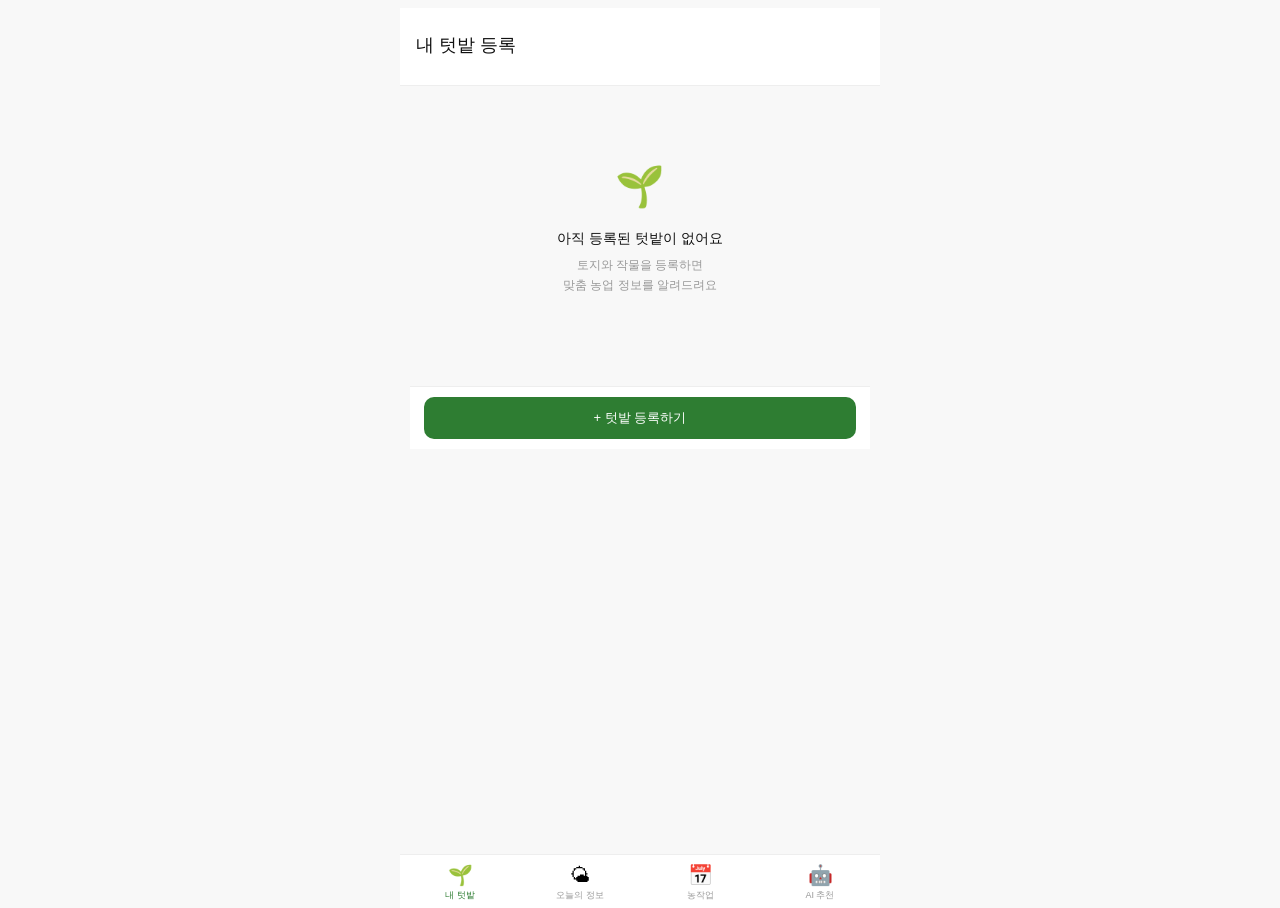
==== index.html @ 7e4430ed "하단탭바 수정" ====
<!DOCTYPE html>
<html lang="ko">
<head>
  <meta charset="UTF-8">
  <meta name="viewport" content="width=device-width, initial-scale=1.0, maximum-scale=1.0, user-scalable=no">
  <meta name="mobile-web-app-capable" content="yes">
  <meta name="apple-mobile-web-app-capable" content="yes">
  <meta name="apple-mobile-web-app-status-bar-style" content="default">
  <meta name="apple-mobile-web-app-title" content="텃밭생활">
  <title>슬기로운 텃밭 생활</title>
  <link rel="manifest" href="manifest.json">
  <link rel="stylesheet" href="css/style.css">
</head>
<body>
<div id="app">

  <!-- ── 헤더 ── -->
  <header class="app-header" id="app-header">
    <h1 id="header-title">내 텃밭 등록</h1>
    <span class="header-sub" id="header-sub"></span>
  </header>

  <!-- ── 화면 래퍼 ── -->
  <div class="screens-wrapper">
    <!-- ── 화면 1: 내 텃밭 ── -->
    <div class="screen active" id="screen-my-farm"></div>

    <!-- ── 화면 2: 오늘의 정보 ── -->
    <div class="screen" id="screen-today"></div>

    <!-- ── 화면 3: 농작업 ── -->
    <div class="screen" id="screen-work"></div>

    <!-- ── 화면 4: AI 추천 ── -->
    <div class="screen" id="screen-ai"></div>
  </div>

  <!-- ── 하단 탭바 ── -->
  <nav class="tabbar">
    <button class="tab-btn active" onclick="switchTab('my-farm')">
      <span class="tab-icon">🌱</span>
      <span class="tab-label">내 텃밭</span>
    </button>
    <button class="tab-btn" onclick="switchTab('today')">
      <span class="tab-icon">🌤</span>
      <span class="tab-label">오늘의 정보</span>
    </button>
    <button class="tab-btn" onclick="switchTab('work')">
      <span class="tab-icon">📅</span>
      <span class="tab-label">농작업</span>
    </button>
    <button class="tab-btn" onclick="switchTab('ai')">
      <span class="tab-icon">🤖</span>
      <span class="tab-label">AI 추천</span>
    </button>
  </nav>

</div>

<script src="js/data.js"></script>
<script src="js/screens.js"></script>
<script src="js/app.js"></script>
</body>
</html>
---- css/style.css ----
html, body { height: 100%; overflow: hidden; -webkit-overflow-scrolling: touch; }
body {
  font-family: -apple-system, BlinkMacSystemFont, 'Noto Sans KR', sans-serif;
  background: #f8f8f8;
  color: #111;
  font-size: 14px;
  line-height: 1.5;
}
#app {
  display: flex;
  flex-direction: column;
  height: 100vh;
  height: 100dvh;
  max-width: 480px;
  margin: 0 auto;
  background: white;
  position: relative;
}
.app-header {
  display: flex;
  align-items: baseline;
  justify-content: space-between;
  padding: 12px 16px 14px;
  border-bottom: 0.5px solid #eee;
  flex-shrink: 0;
}
.app-header h1 { font-size: 18px; font-weight: 500; color: #111; }
.app-header .header-sub { font-size: 11px; color: #999; }
.screens-wrapper { flex: 1; min-height: 0; position: relative; overflow: hidden; }
.screen { display: none; position: absolute; inset: 0; overflow-y: auto; -webkit-overflow-scrolling: touch; padding: 10px; padding-bottom: 24px; background: #f8f8f8; }
.screen.active { display: block; }
.tabbar { display: flex; background: white; border-top: 0.5px solid #eee; flex-shrink: 0; }
.tab-btn { flex: 1; text-align: center; padding: 8px 4px 6px; cursor: pointer; background: none; border: none; }
.tab-icon { font-size: 20px; display: block; }
.tab-label { font-size: 9px; color: #999; margin-top: 2px; display: block; }
.tab-btn.active .tab-label { color: #2E7D32; font-weight: 500; }
.card { background: white; border: 0.5px solid #eee; border-radius: 12px; padding: 12px; margin-bottom: 10px; }
.card-title { display: flex; align-items: center; justify-content: space-between; margin-bottom: 10px; }
.ct { font-size: 12px; font-weight: 500; color: #111; }
.ct-more { font-size: 10px; color: #2E7D32; cursor: pointer; }
.section-row { display: flex; align-items: center; gap: 7px; margin-bottom: 10px; }
.section-num { width: 20px; height: 20px; border-radius: 50%; background: #2E7D32; color: white; font-size: 10px; font-weight: 500; display: flex; align-items: center; justify-content: center; flex-shrink: 0; }
.section-title { font-size: 13px; font-weight: 500; color: #111; }
.section-pill { flex: 1; background: #EAF3DE; border-radius: 6px; padding: 3px 8px; font-size: 10px; color: #27500A; font-weight: 500; text-align: right; white-space: nowrap; overflow: hidden; text-overflow: ellipsis; }
.btn-primary { width: 100%; background: #2E7D32; color: white; border: none; border-radius: 10px; padding: 12px; font-size: 13px; font-weight: 500; cursor: pointer; margin-bottom: 10px; }
.btn-outline { background: white; color: #2E7D32; border: 0.5px dashed #2E7D32; border-radius: 8px; padding: 6px 14px; font-size: 11px; font-weight: 500; cursor: pointer; }
.divider { border: none; border-top: 1.5px dashed #eee; margin: 4px 0 12px; }
.badge { font-size: 9px; padding: 2px 6px; border-radius: 4px; font-weight: 500; }
.badge-rice   { background: #C8E6C9; color: #1B5E20; }
.badge-veg    { background: #FFCCBC; color: #BF360C; }
.badge-tree   { background: #B2DFDB; color: #00695C; }
.badge-flower { background: #F8BBD9; color: #880E4F; }
.badge-herb   { background: #E8EAF6; color: #283593; }
.badge-논 { background: #E3F2FD; color: #0C447C; }
.badge-밭 { background: #FFF8E1; color: #633806; }
input[type="text"], input[type="number"] { border: 0.5px solid #ddd; border-radius: 8px; padding: 8px 10px; font-size: 12px; width: 100%; background: white; outline: none; }
input:focus { border-color: #2E7D32; }
input::placeholder { color: #ccc; }
.link-row { display: flex; align-items: center; gap: 8px; padding: 8px 0; border-bottom: 0.5px solid #eee; cursor: pointer; }
.link-row:last-child { border-bottom: none; }
.link-icon { width: 30px; height: 30px; border-radius: 8px; display: flex; align-items: center; justify-content: center; font-size: 16px; flex-shrink: 0; }
.li-green { background: #EAF3DE; }
.li-blue  { background: #E6F1FB; }
.li-amber { background: #FAEEDA; }
.li-purple{ background: #EEEDFE; }
.li-teal  { background: #E1F5EE; }
.li-pink  { background: #FBEAF0; }
.link-info { flex: 1; }
.link-name { font-size: 12px; color: #111; }
.link-desc { font-size: 10px; color: #999; margin-top: 1px; }
.link-arrow { font-size: 12px; color: #ccc; }
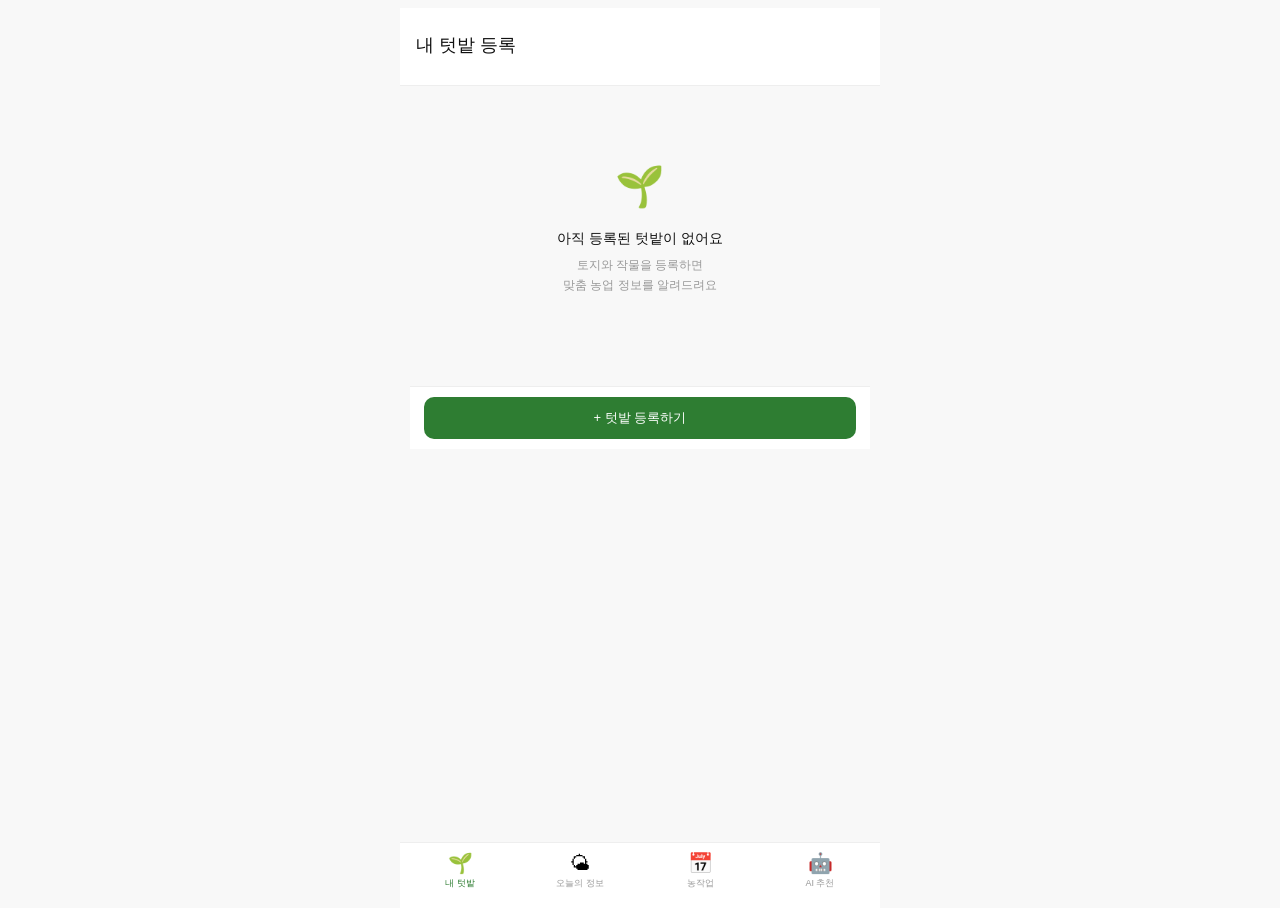
==== commit 07c6506e: "카카오맵 연동" ====
--- a/index.html
+++ b/index.html
@@ -2,7 +2,7 @@
 <html lang="ko">
 <head>
   <meta charset="UTF-8">
-  <meta name="viewport" content="width=device-width, initial-scale=1.0, maximum-scale=1.0, user-scalable=no">
+  <meta name="viewport" content="width=device-width, initial-scale=1.0, maximum-scale=1.0, user-scalable=no, viewport-fit=cover">
   <meta name="mobile-web-app-capable" content="yes">
   <meta name="apple-mobile-web-app-capable" content="yes">
   <meta name="apple-mobile-web-app-status-bar-style" content="default">
@@ -10,6 +10,7 @@
   <title>슬기로운 텃밭 생활</title>
   <link rel="manifest" href="manifest.json">
   <link rel="stylesheet" href="css/style.css">
+  <script type="text/javascript" src="https://dapi.kakao.com/v2/maps/sdk.js?appkey=31567e918e3f2a0bf56cc90e5da2f0b8&libraries=services"></script>
 </head>
 <body>
 <div id="app">
--- a/css/style.css
+++ b/css/style.css
@@ -29,7 +29,7 @@
 .screens-wrapper { flex: 1; min-height: 0; position: relative; overflow: hidden; }
 .screen { display: none; position: absolute; inset: 0; overflow-y: auto; -webkit-overflow-scrolling: touch; padding: 10px; padding-bottom: 24px; background: #f8f8f8; }
 .screen.active { display: block; }
-.tabbar { display: flex; background: white; border-top: 0.5px solid #eee; flex-shrink: 0; }
+.tabbar { display: flex; background: white; border-top: 0.5px solid #eee; flex-shrink: 0; padding-bottom: max(env(safe-area-inset-bottom), 12px); }
 .tab-btn { flex: 1; text-align: center; padding: 8px 4px 6px; cursor: pointer; background: none; border: none; }
 .tab-icon { font-size: 20px; display: block; }
 .tab-label { font-size: 9px; color: #999; margin-top: 2px; display: block; }
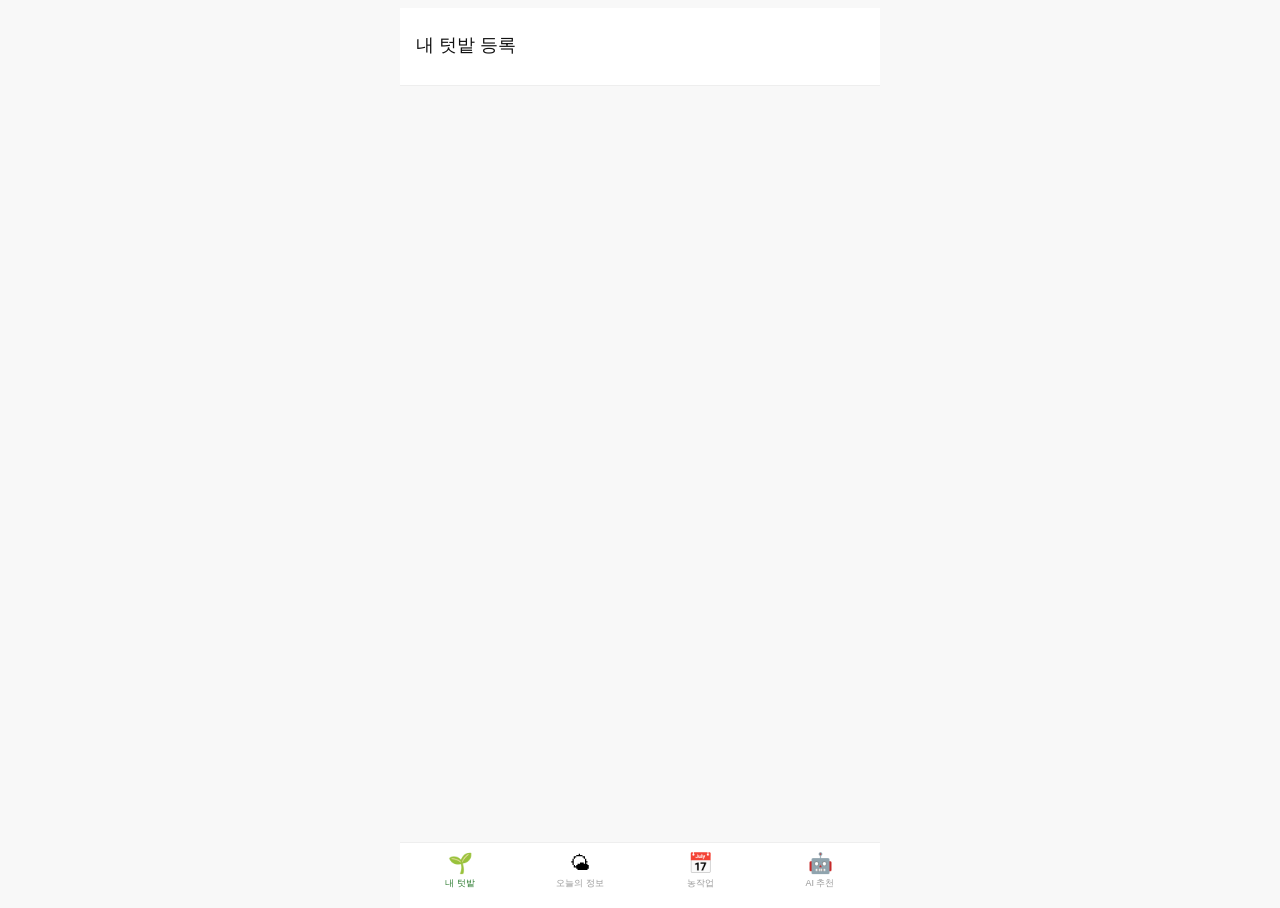
==== commit 8e9cfbc2: "작물 데이타 연동" ====
--- a/index.html
+++ b/index.html
@@ -10,7 +10,7 @@
   <title>슬기로운 텃밭 생활</title>
   <link rel="manifest" href="manifest.json">
   <link rel="stylesheet" href="css/style.css">
-  <script type="text/javascript" src="https://dapi.kakao.com/v2/maps/sdk.js?appkey=31567e918e3f2a0bf56cc90e5da2f0b8&libraries=services"></script>
+  <script type="text/javascript" src="https://dapi.kakao.com/v2/maps/sdk.js?appkey=ea4bdbbdf5c627aba4db0a4b163c9b0d&libraries=services&autoload=false"></script>
 </head>
 <body>
 <div id="app">
@@ -59,6 +59,8 @@
 </div>
 
 <script src="js/data.js"></script>
+<script src="js/csv_crop_db.js"></script>
+<script src="js/nongsaro_db.js"></script>
 <script src="js/screens.js"></script>
 <script src="js/app.js"></script>
 </body>
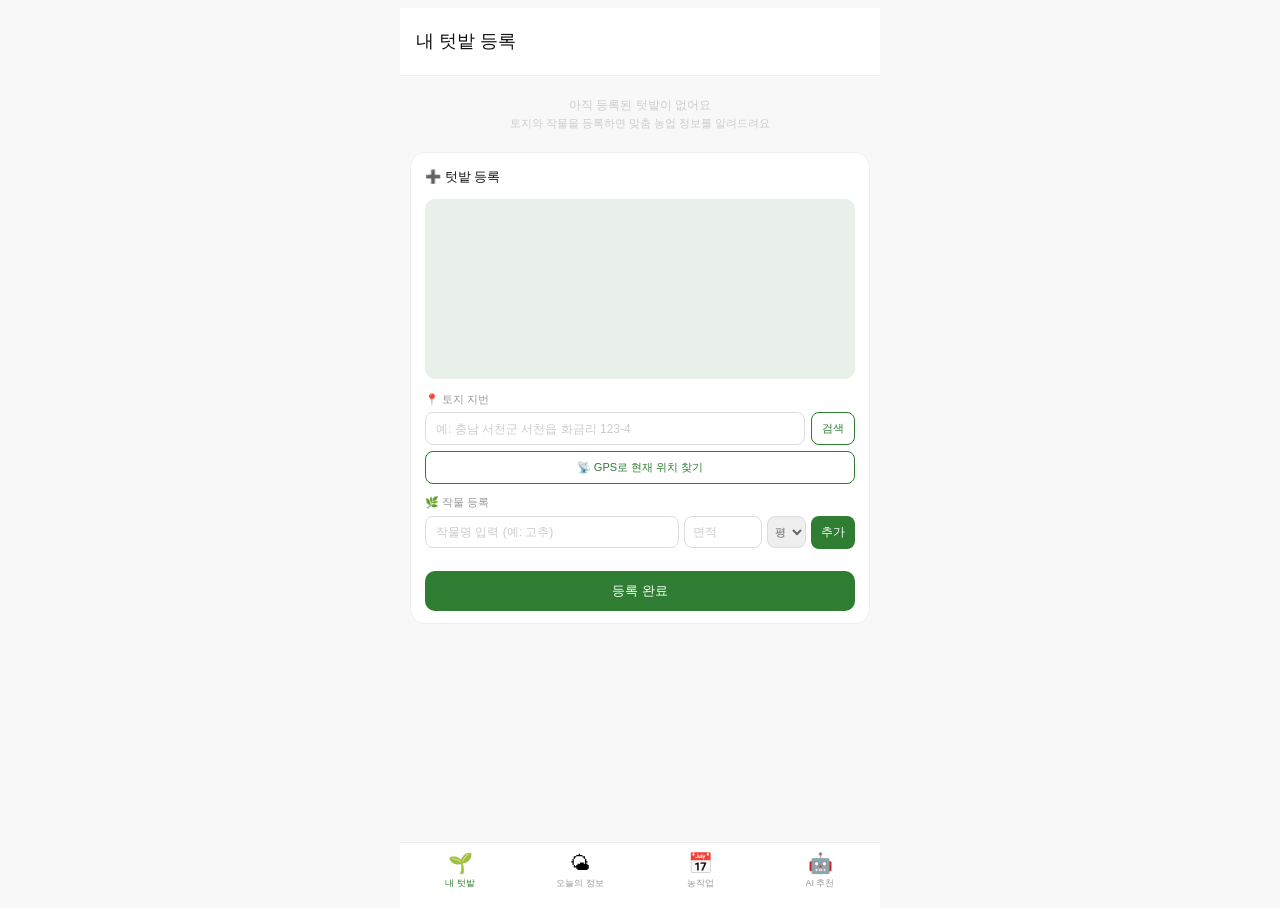
==== commit 702a7da8: "농작업 ui 수정" ====
--- a/index.html
+++ b/index.html
@@ -17,7 +17,10 @@
 
   <!-- ── 헤더 ── -->
   <header class="app-header" id="app-header">
-    <h1 id="header-title">내 텃밭 등록</h1>
+    <div style="display:flex;align-items:center;gap:6px;flex:1;min-width:0;">
+      <h1 id="header-title">내 텃밭 등록</h1>
+      <div id="header-badges" style="display:flex;flex-wrap:wrap;gap:3px;"></div>
+    </div>
     <span class="header-sub" id="header-sub"></span>
   </header>
 
--- a/css/style.css
+++ b/css/style.css
@@ -20,7 +20,7 @@
   display: flex;
   align-items: baseline;
   justify-content: space-between;
-  padding: 12px 16px 14px;
+  padding: 8px 16px 8px;
   border-bottom: 0.5px solid #eee;
   flex-shrink: 0;
 }
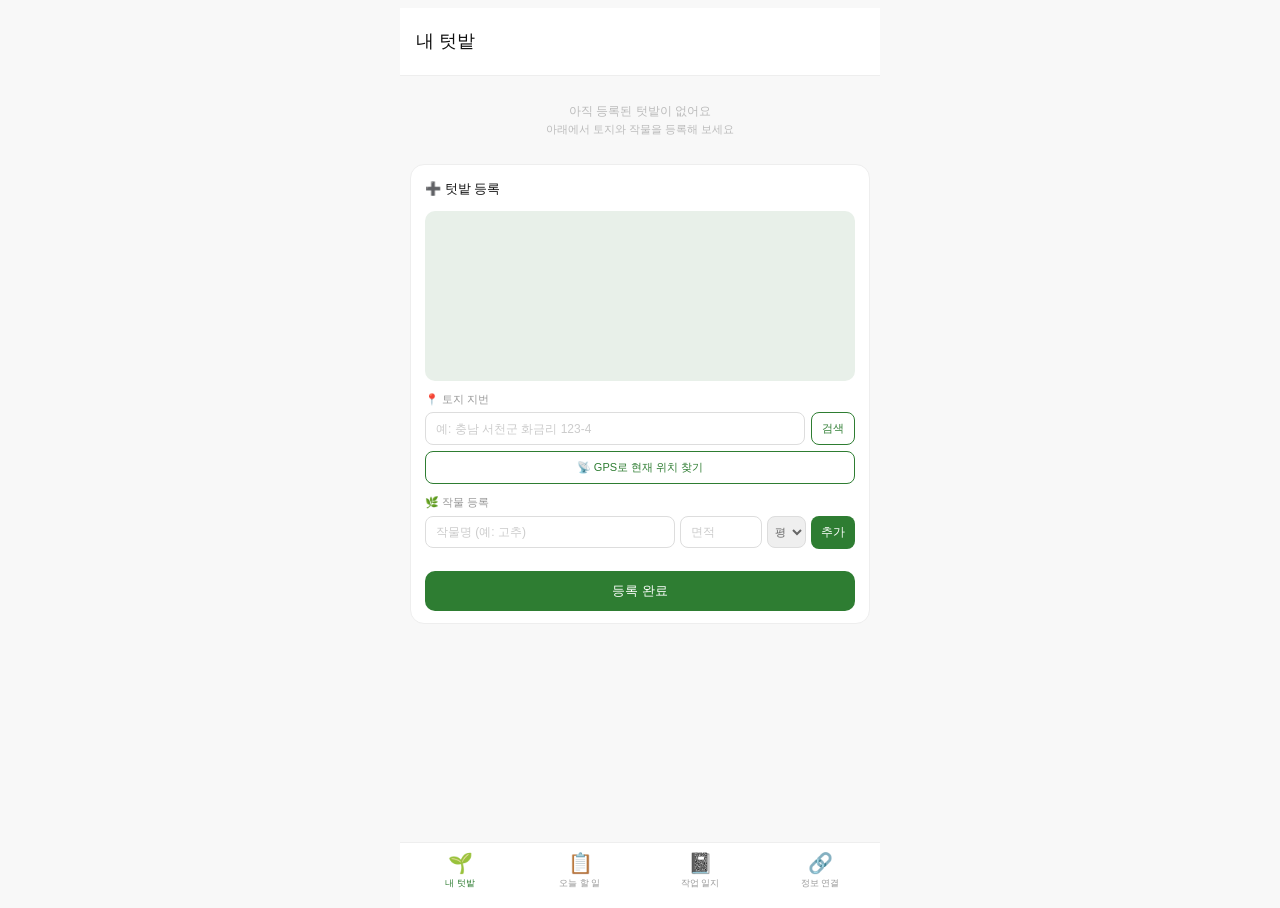
==== commit c23bed7b: "전면 수정" ====
--- a/index.html
+++ b/index.html
@@ -10,60 +10,49 @@
   <title>슬기로운 텃밭 생활</title>
   <link rel="manifest" href="manifest.json">
   <link rel="stylesheet" href="css/style.css">
-  <script type="text/javascript" src="https://dapi.kakao.com/v2/maps/sdk.js?appkey=ea4bdbbdf5c627aba4db0a4b163c9b0d&libraries=services&autoload=false"></script>
+  <script type="text/javascript"
+    src="https://dapi.kakao.com/v2/maps/sdk.js?appkey=ea4bdbbdf5c627aba4db0a4b163c9b0d&libraries=services&autoload=false">
+  </script>
 </head>
 <body>
 <div id="app">
 
-  <!-- ── 헤더 ── -->
-  <header class="app-header" id="app-header">
-    <div style="display:flex;align-items:center;gap:6px;flex:1;min-width:0;">
-      <h1 id="header-title">내 텃밭 등록</h1>
-      <div id="header-badges" style="display:flex;flex-wrap:wrap;gap:3px;"></div>
-    </div>
-    <span class="header-sub" id="header-sub"></span>
+  <!-- 헤더 -->
+  <header class="app-header">
+    <h1 id="header-title">내 텃밭</h1>
   </header>
 
-  <!-- ── 화면 래퍼 ── -->
+  <!-- 화면 -->
   <div class="screens-wrapper">
-    <!-- ── 화면 1: 내 텃밭 ── -->
     <div class="screen active" id="screen-my-farm"></div>
-
-    <!-- ── 화면 2: 오늘의 정보 ── -->
-    <div class="screen" id="screen-today"></div>
-
-    <!-- ── 화면 3: 농작업 ── -->
-    <div class="screen" id="screen-work"></div>
-
-    <!-- ── 화면 4: AI 추천 ── -->
-    <div class="screen" id="screen-ai"></div>
+    <div class="screen"        id="screen-today"></div>
+    <div class="screen"        id="screen-journal"></div>
+    <div class="screen"        id="screen-info"></div>
   </div>
 
-  <!-- ── 하단 탭바 ── -->
+  <!-- 하단 탭바 -->
   <nav class="tabbar">
     <button class="tab-btn active" onclick="switchTab('my-farm')">
       <span class="tab-icon">🌱</span>
       <span class="tab-label">내 텃밭</span>
     </button>
     <button class="tab-btn" onclick="switchTab('today')">
-      <span class="tab-icon">🌤</span>
-      <span class="tab-label">오늘의 정보</span>
+      <span class="tab-icon">📋</span>
+      <span class="tab-label">오늘 할 일</span>
     </button>
-    <button class="tab-btn" onclick="switchTab('work')">
-      <span class="tab-icon">📅</span>
-      <span class="tab-label">농작업</span>
+    <button class="tab-btn" onclick="switchTab('journal')">
+      <span class="tab-icon">📓</span>
+      <span class="tab-label">작업 일지</span>
     </button>
-    <button class="tab-btn" onclick="switchTab('ai')">
-      <span class="tab-icon">🤖</span>
-      <span class="tab-label">AI 추천</span>
+    <button class="tab-btn" onclick="switchTab('info')">
+      <span class="tab-icon">🔗</span>
+      <span class="tab-label">정보 연결</span>
     </button>
   </nav>
 
 </div>
 
 <script src="js/data.js"></script>
-<script src="js/csv_crop_db.js"></script>
-<script src="js/nongsaro_db.js"></script>
 <script src="js/screens.js"></script>
 <script src="js/app.js"></script>
 </body>
